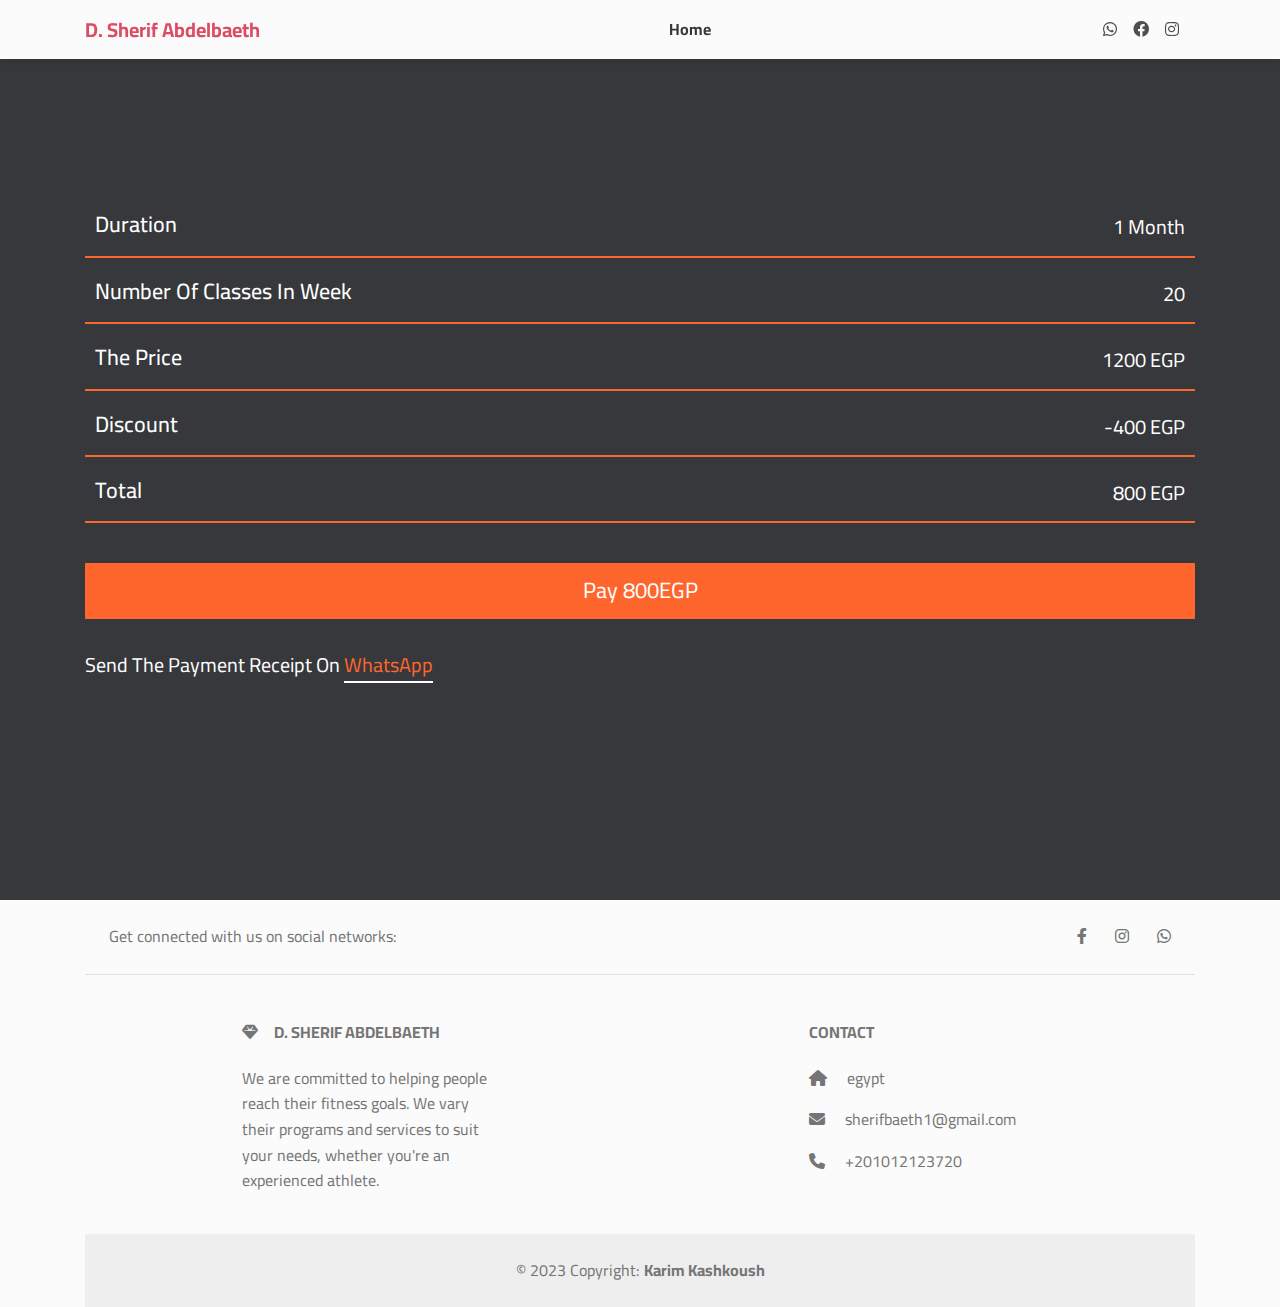
==== plan-1-online.html @ 0828694c "add" ====
<!DOCTYPE html>
<html lang="en">

<head>
    <meta charset="UTF-8" />
    <meta name="viewport" content="width=device-width, initial-scale=1.0" />
    <title>Sherif Abdelbaeth</title>
    <!-- MDB BootStrap -->
    <link rel="stylesheet" href="css/mdb.min.css" />
    <script src="Js/mdb.min.js"></script>
    <!-- Font Awesome -->
    <link rel="stylesheet" href="css/all.css" />
    <!-- Wow Js Animate css -->
    <link rel="stylesheet" href="css/animate.css" />
    <script src="Js/WOW.js"></script>
    <!-- Google fonts -->
    <link href="https://fonts.googleapis.com/css2?family=Cairo:wght@200;300;400;500;600;700;800;900;1000&display=swap"
        rel="stylesheet" />
    <!-- css file -->
    <link rel="stylesheet" href="css/main.css" />
</head>

<body>
    <!-- Navbar -->
    <nav class="navbar navbar-expand-lg navbar-light bg-light">
        <!-- Container wrapper -->
        <div class="container-fluid container">
            <!-- Toggle button -->
            <button class="navbar-toggler" type="button" data-mdb-toggle="collapse"
                data-mdb-target="#navbarSupportedContent" aria-controls="navbarSupportedContent" aria-expanded="false"
                aria-label="Toggle navigation">
                <i class="fas fa-bars"></i>
            </button>
            <!-- Collapsible wrapper -->
            <div class="collapse navbar-collapse position-relative" id="navbarSupportedContent">
                <!-- Navbar brand -->
                <a class="navbar-brand mt-3 mt-lg-0 text-danger text-capitalize fw-bolder" href="index.html">
                    d. sherif abdelbaeth
                </a>
                <!-- Left links -->
                <ul class="navbar-nav m-auto mb-2 mb-lg-0">
                    <li class="nav-item">
                        <a class="nav-link text-capitalize fw-bold" href="index.html">home</a>
                    </li>
                </ul>
                <!-- Left links -->
            </div>
            <!-- Collapsible wrapper -->
            <!-- Right elements -->
            <div class="d-flex align-items-center">
                <!-- Icon -->
                <a class="text-reset me-3" href="http://wa.me/+201012123720" target="_blank">
                    <i class="fa-brands fa-whatsapp"></i>
                </a>
                <a class="text-reset me-3" href="https://www.facebook.com/sherif.abdelbaeth.9" target="_blank">
                    <i class="fa-brands fa-facebook"></i>
                </a>
                <a class="text-reset me-3" href="https://www.instagram.com/sherif_abdelbaeth/" target="_blank">
                    <i class="fa-brands fa-instagram"></i>
                </a>
            </div>
            <!-- Right elements -->
        </div>
        <!-- Container wrapper -->
    </nav>
    <!-- Navbar -->
    <div class="reset">
        <div class="container">
            <div class="box">
                <h2>duration</h2>
                <p>1 month</p>
            </div>
            <div class="box">
                <h2>Number of classes in week</h2>
                <p>20</p>
            </div>
            <div class="box">
                <h2>the price</h2>
                <p>1200 EGP</p>
            </div>
            <div class="box">
                <h2>Discount</h2>
                <p>-400 EGP</p>
            </div>
            <div class="box total">
                <h2>total</h2>
                <p>800 EGP</p>
            </div>
            <button class="btn-pay" onclick="show_pup()">pay 800EGP</button>
            <div class="pup" id="pup">
                <img src="images/vodafone.png" alt="">
                <h2>01012123720</h2>
                <p>Send the payment receipt on <span><a href="http://wa.me/+201012123720" target="_blank">WhatsApp</a></span></p>
                <button class="btn-close" onclick="hide_pup()"></button>
            </div>
            <p>Send the payment receipt on <span><a href="http://wa.me/+201012123720" target="_blank">WhatsApp</a></span></p>
        </div>
    </div>
    <!-- Footer -->
    <div class="footer bg-light">
        <div class="container">
            <footer class="footer text-center text-lg-start text-muted">
                <!-- Section: Social media -->
                <section class="d-flex justify-content-center justify-content-lg-between p-4 border-bottom">
                    <!-- Left -->
                    <div class="me-5 d-none d-lg-block">
                        <span>Get connected with us on social networks:</span>
                    </div>
                    <!-- Left -->
                    <!-- Right -->
                    <div>
                        <a href="https://www.facebook.com/sherif.abdelbaeth.9" target="_blank" class="me-4 text-reset">
                            <i class="fab fa-facebook-f"></i>
                        </a>
                        <a href="https://www.instagram.com/sherif_abdelbaeth/" target="_blank" class="me-4 text-reset">
                            <i class="fab fa-instagram"></i>
                        </a>
                        <a href="http://wa.me/+201012123720" target="_blank"
                            href="https://www.facebook.com/sherif.abdelbaeth.9" target="_blank" class="text-reset">
                            <i class="fab fa-whatsapp"></i>
                        </a>
                    </div>
                    <!-- Right -->
                </section>
                <!-- Section: Social media -->
                <!-- Section: Links  -->
                <section class="">
                    <div class="container text-center text-md-start mt-5">
                        <!-- Grid row -->
                        <div class="row mt-3">
                            <!-- Grid column -->
                            <div class="col-md-3 col-lg-4 col-xl-3 mx-auto mb-4">
                                <!-- Content -->
                                <h6 class="text-uppercase fw-bold mb-4">
                                    <i class="fas fa-gem me-3"></i>D. Sherif Abdelbaeth
                                </h6>
                                <p>
                                    We are committed to helping people reach their fitness
                                    goals. We vary their programs and services to suit your
                                    needs, whether you're an experienced athlete.
                                </p>
                            </div>
                            <!-- Grid column -->
                            <!-- Grid column -->
                            <div class="col-md-4 col-lg-3 col-xl-3 mx-auto mb-md-0 mb-4">
                                <!-- Links -->
                                <h6 class="text-uppercase fw-bold mb-4">Contact</h6>
                                <p><i class="fas fa-home me-3"></i> egypt</p>
                                <p>
                                    <i class="fas fa-envelope me-3"></i>
                                    sherifbaeth1@gmail.com
                                </p>
                                <p><i class="fas fa-phone me-3"></i> +201012123720</p>
                            </div>
                            <!-- Grid column -->
                        </div>
                        <!-- Grid row -->
                    </div>
                </section>
                <!-- Section: Links  -->
                <!-- Copyright -->
                <div class="text-center p-4" style="background-color: rgba(0, 0, 0, 0.05)">
                    © 2023 Copyright:
                    <a class="text-reset fw-bold" href="https://github.com/KarimKashkoush">Karim Kashkoush
                    </a>
                </div>
                <!-- Copyright -->
            </footer>
        </div>
    </div>
    <!-- Footer -->

    <script>
        function show_pup() {
            document.getElementById("pup").classList.add('open');
        }
        function hide_pup() {
            document.getElementById("pup").classList.remove('open');
        }
    </script>
</body>

</html>
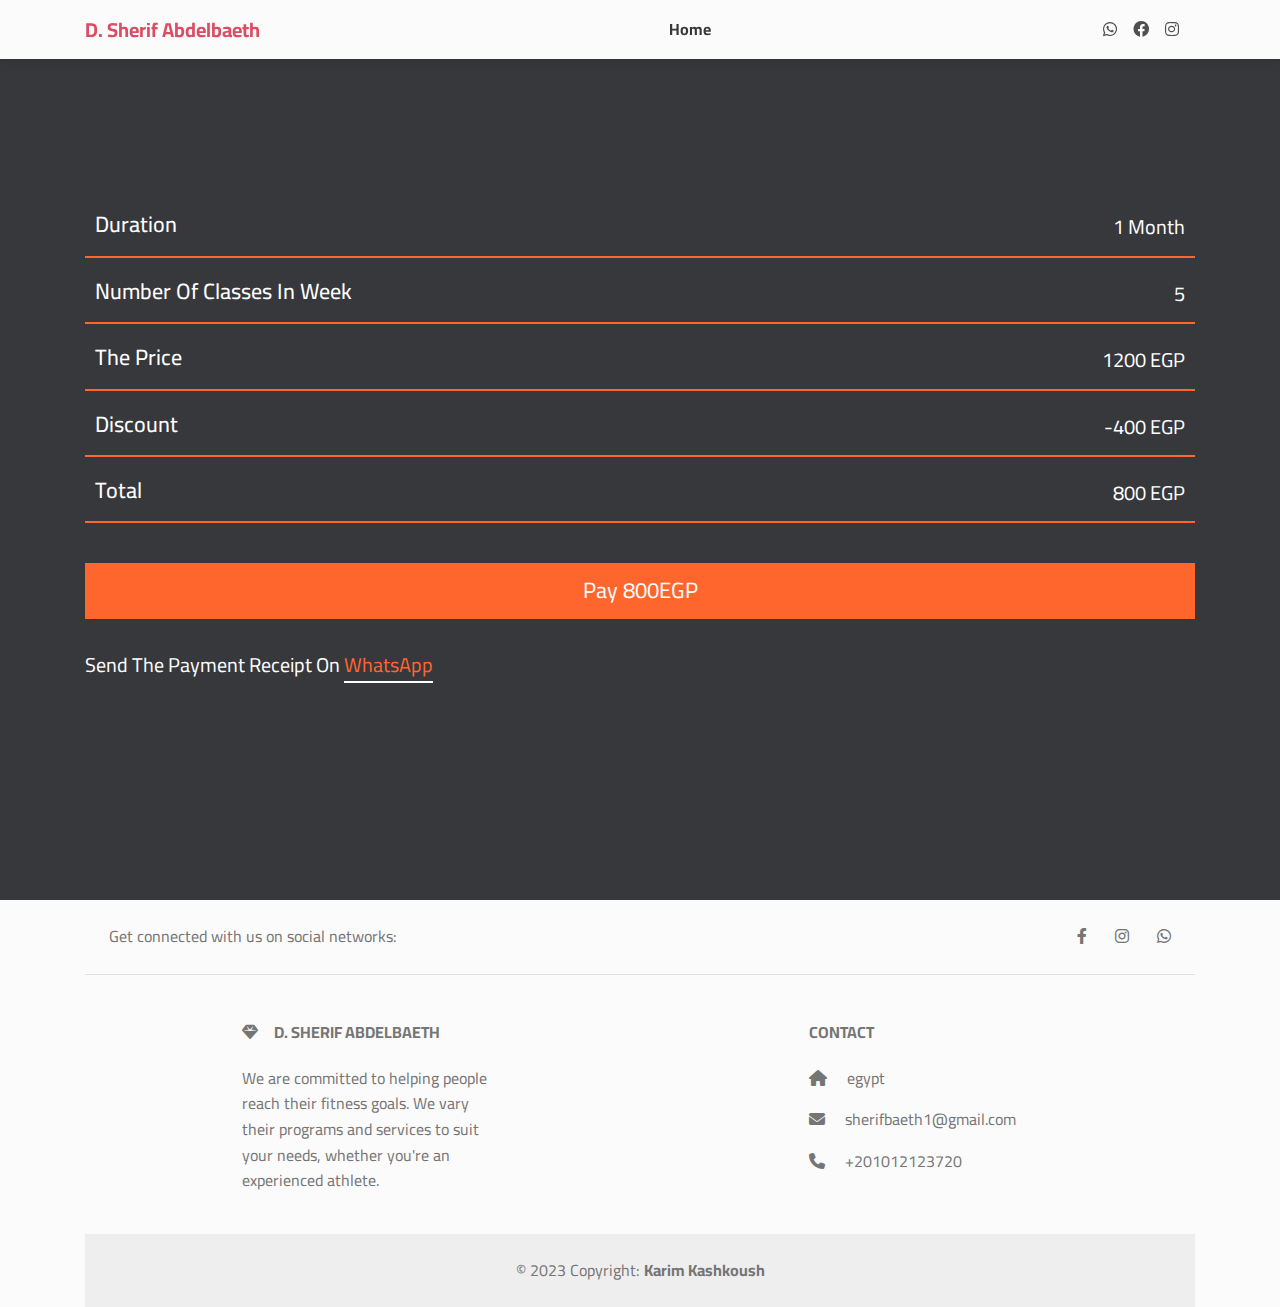
==== commit 326d339f: "add" ====
--- a/plan-1-online.html
+++ b/plan-1-online.html
@@ -72,7 +72,7 @@
             </div>
             <div class="box">
                 <h2>Number of classes in week</h2>
-                <p>20</p>
+                <p>5</p>
             </div>
             <div class="box">
                 <h2>the price</h2>
--- a/css/main.css
+++ b/css/main.css
@@ -20,6 +20,7 @@
 body {
     scroll-behavior: smooth;
     font-family: 'Cairo', sans-serif;
+    overflow-x: hidden;
 }
 ul {
     list-style: none;
